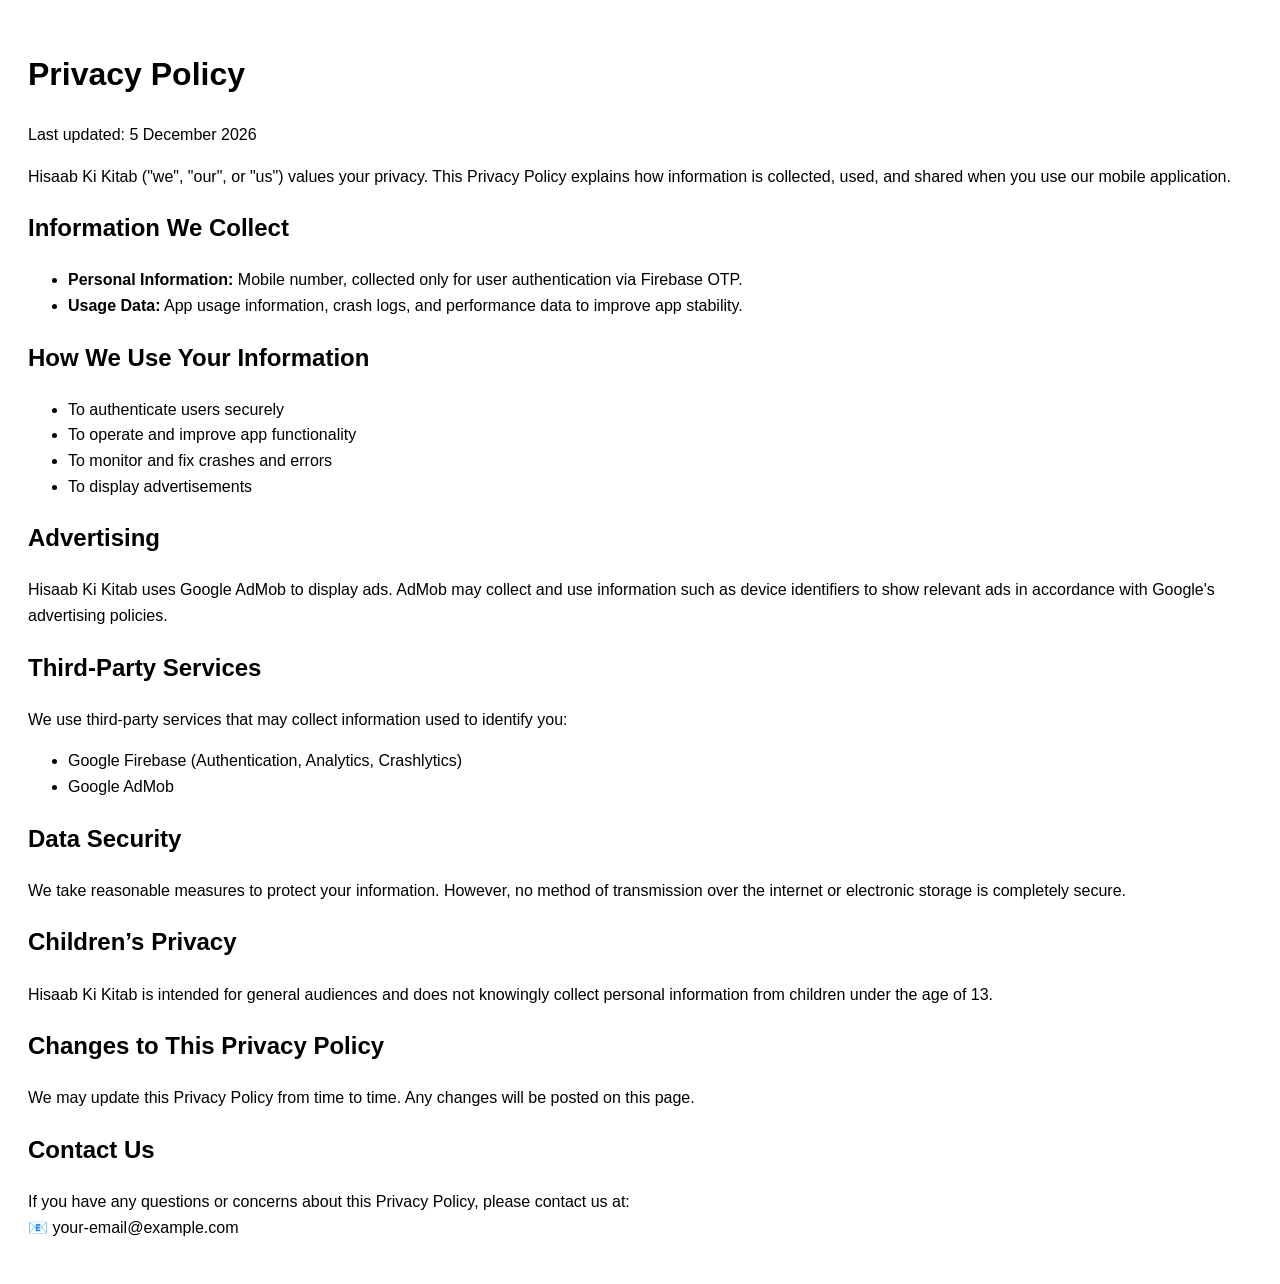
==== privacy.html @ 876d1482 "Create privacy.html" ====
<!DOCTYPE html>
<html lang="en">
<head>
    <meta charset="UTF-8">
    <title>Privacy Policy - Hisaab Ki Kitab</title>
    <meta name="viewport" content="width=device-width, initial-scale=1.0">
</head>
<body style="font-family: Arial, sans-serif; line-height: 1.6; padding: 20px;">

<h1>Privacy Policy</h1>
<p>Last updated: <span id="lastUpdated"></span></p>

<p>
Hisaab Ki Kitab ("we", "our", or "us") values your privacy. This Privacy Policy explains how information is collected, used, and shared when you use our mobile application.
</p>

<h2>Information We Collect</h2>
<ul>
    <li>
        <strong>Personal Information:</strong> Mobile number, collected only for user authentication via Firebase OTP.
    </li>
    <li>
        <strong>Usage Data:</strong> App usage information, crash logs, and performance data to improve app stability.
    </li>
</ul>

<h2>How We Use Your Information</h2>
<ul>
    <li>To authenticate users securely</li>
    <li>To operate and improve app functionality</li>
    <li>To monitor and fix crashes and errors</li>
    <li>To display advertisements</li>
</ul>

<h2>Advertising</h2>
<p>
Hisaab Ki Kitab uses Google AdMob to display ads. AdMob may collect and use information such as device identifiers to show relevant ads in accordance with Google's advertising policies.
</p>

<h2>Third-Party Services</h2>
<p>
We use third-party services that may collect information used to identify you:
</p>
<ul>
    <li>Google Firebase (Authentication, Analytics, Crashlytics)</li>
    <li>Google AdMob</li>
</ul>

<h2>Data Security</h2>
<p>
We take reasonable measures to protect your information. However, no method of transmission over the internet or electronic storage is completely secure.
</p>

<h2>Children’s Privacy</h2>
<p>
Hisaab Ki Kitab is intended for general audiences and does not knowingly collect personal information from children under the age of 13.
</p>

<h2>Changes to This Privacy Policy</h2>
<p>
We may update this Privacy Policy from time to time. Any changes will be posted on this page.
</p>

<h2>Contact Us</h2>
<p>
If you have any questions or concerns about this Privacy Policy, please contact us at:
<br>
📧 your-email@example.com
</p>

<script>
  const today = new Date();
  const options = { year: 'numeric', month: 'long', day: 'numeric' };
  document.getElementById("lastUpdated").textContent =
    today.toLocaleDateString('en-IN', options);
</script>

</body>
</html>
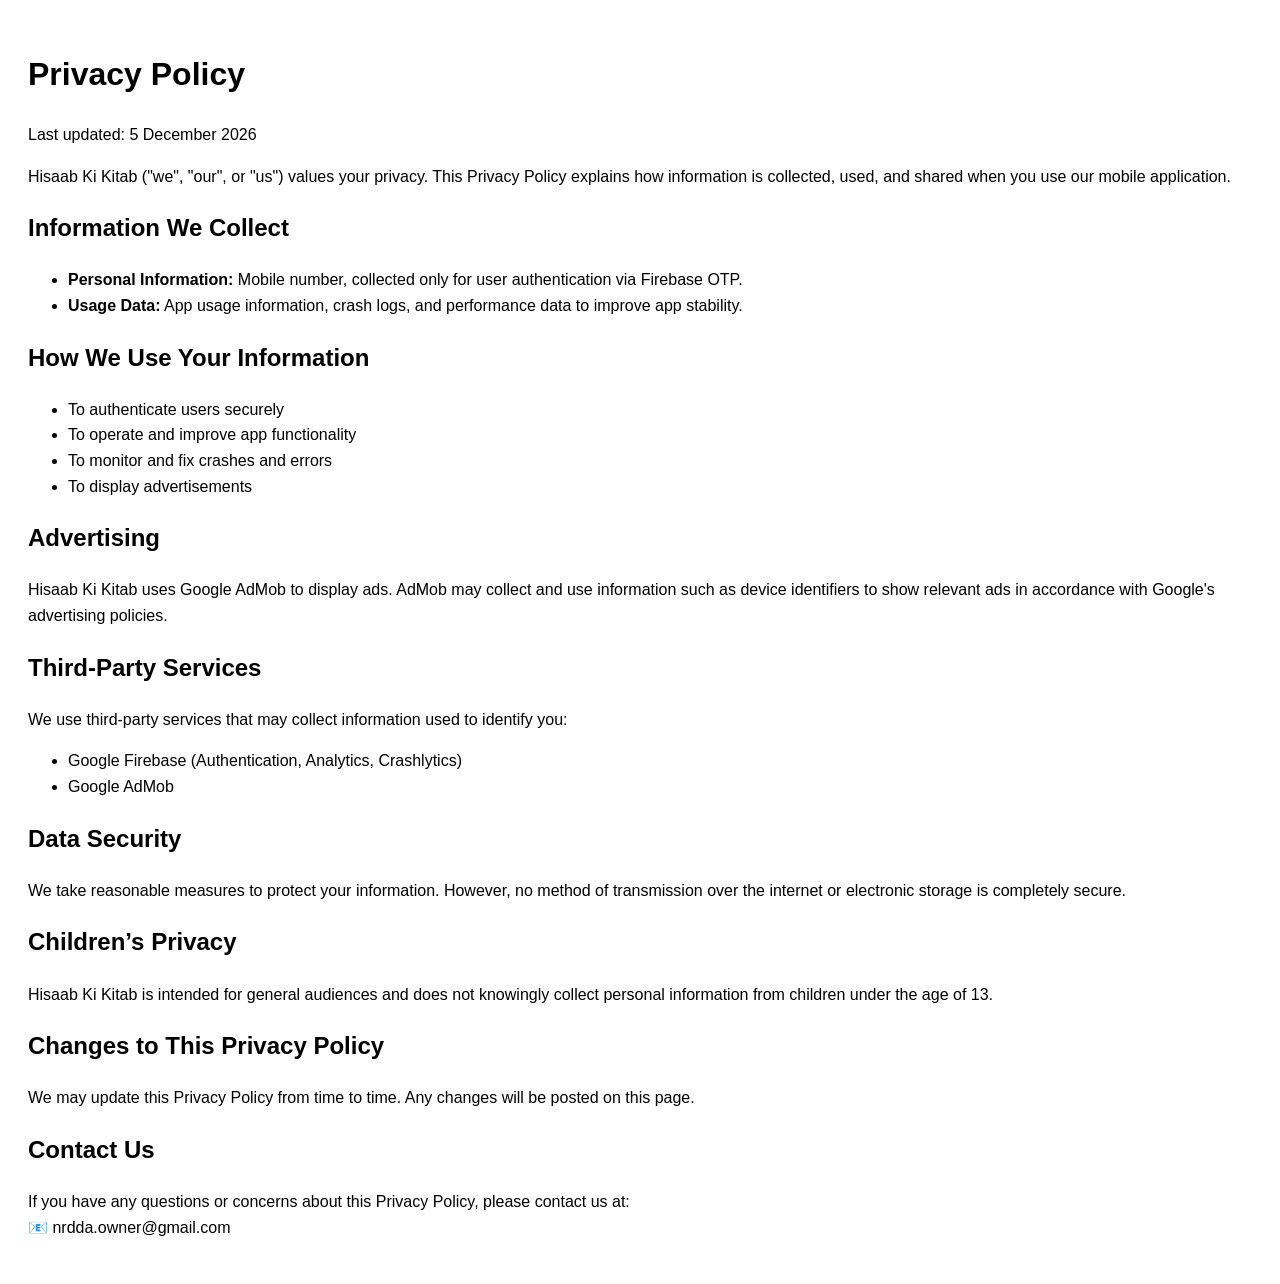
==== commit 136eb6fc: "Update privacy.html" ====
--- a/privacy.html
+++ b/privacy.html
@@ -65,7 +65,7 @@
 <p>
 If you have any questions or concerns about this Privacy Policy, please contact us at:
 <br>
-📧 your-email@example.com
+📧 nrdda.owner@gmail.com
 </p>
 
 <script>
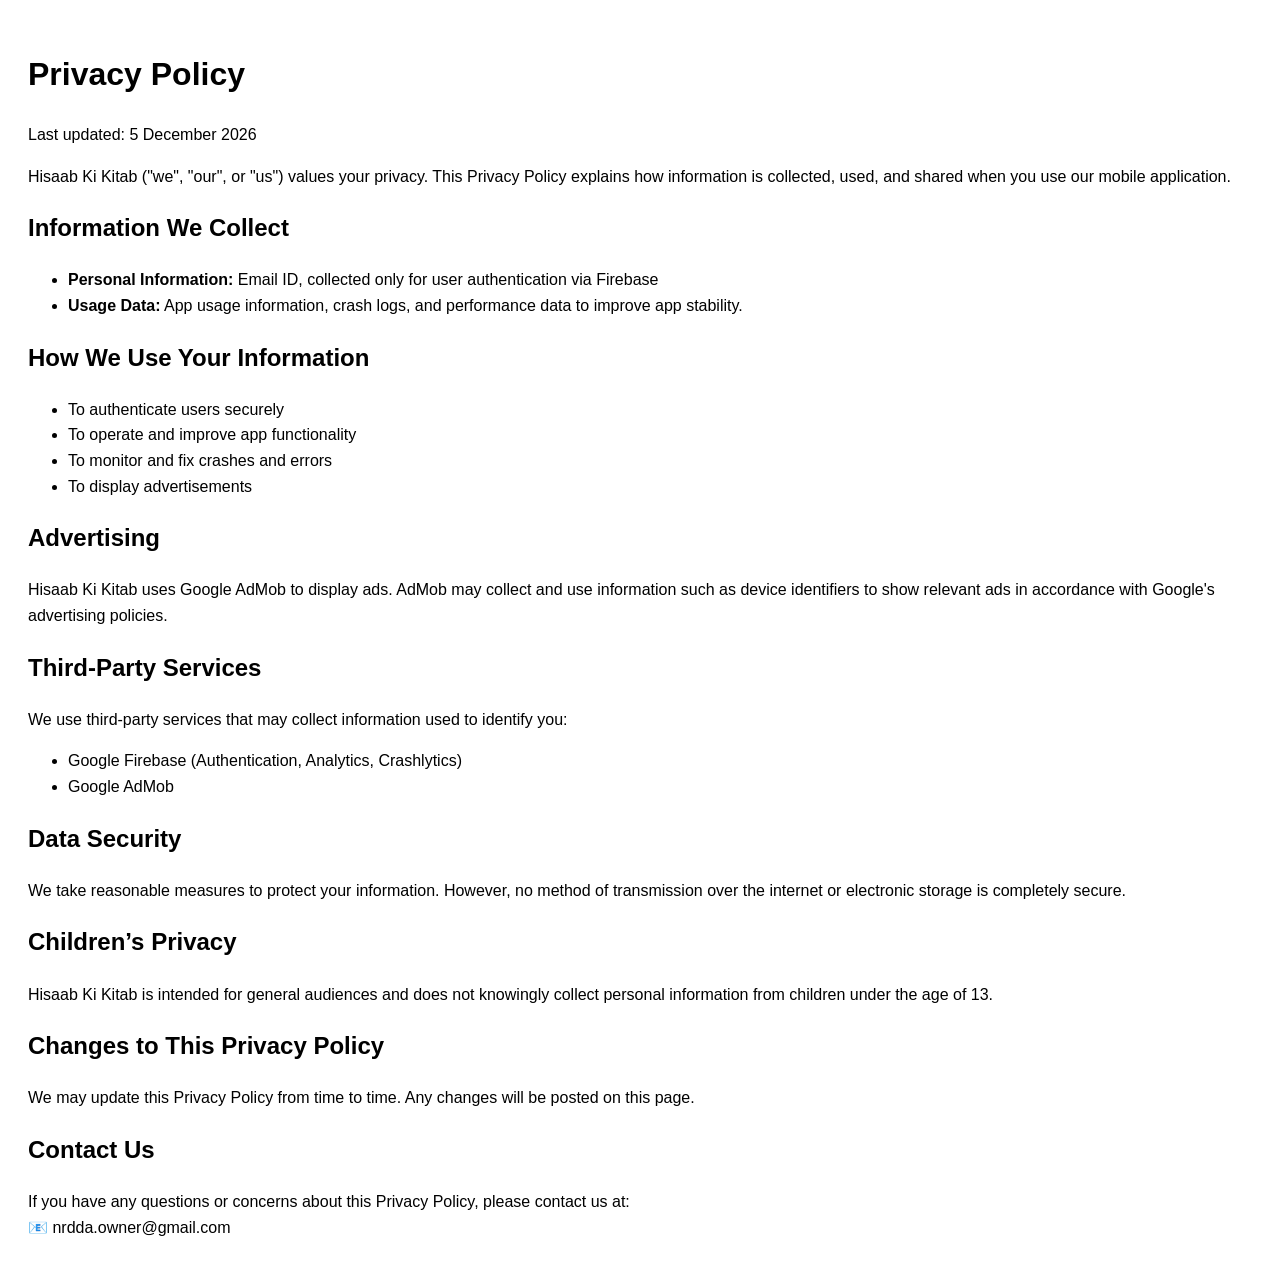
==== commit ea3e768e: "Update privacy.html" ====
--- a/privacy.html
+++ b/privacy.html
@@ -17,7 +17,7 @@
 <h2>Information We Collect</h2>
 <ul>
     <li>
-        <strong>Personal Information:</strong> Mobile number, collected only for user authentication via Firebase OTP.
+        <strong>Personal Information:</strong> Email ID, collected only for user authentication via Firebase
     </li>
     <li>
         <strong>Usage Data:</strong> App usage information, crash logs, and performance data to improve app stability.
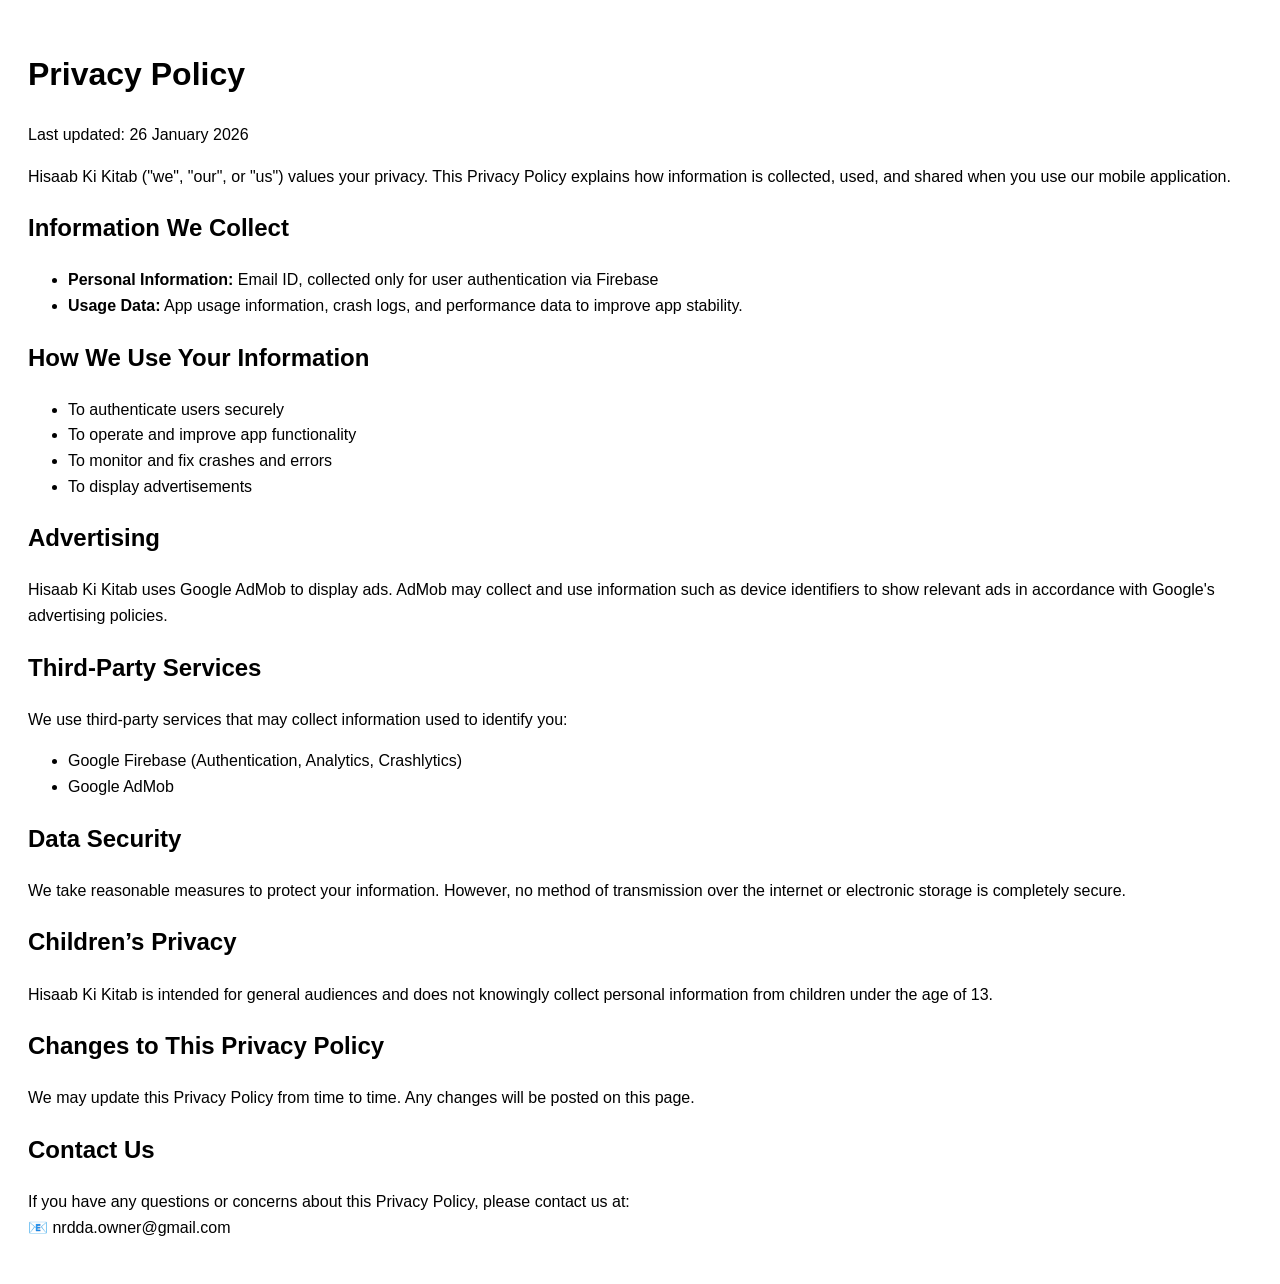
==== commit adfd8cc8: "Update privacy.html" ====
--- a/privacy.html
+++ b/privacy.html
@@ -8,7 +8,7 @@
 <body style="font-family: Arial, sans-serif; line-height: 1.6; padding: 20px;">
 
 <h1>Privacy Policy</h1>
-<p>Last updated: <span id="lastUpdated"></span></p>
+<p>Last updated: <span>26 January 2026</span></p>
 
 <p>
 Hisaab Ki Kitab ("we", "our", or "us") values your privacy. This Privacy Policy explains how information is collected, used, and shared when you use our mobile application.
